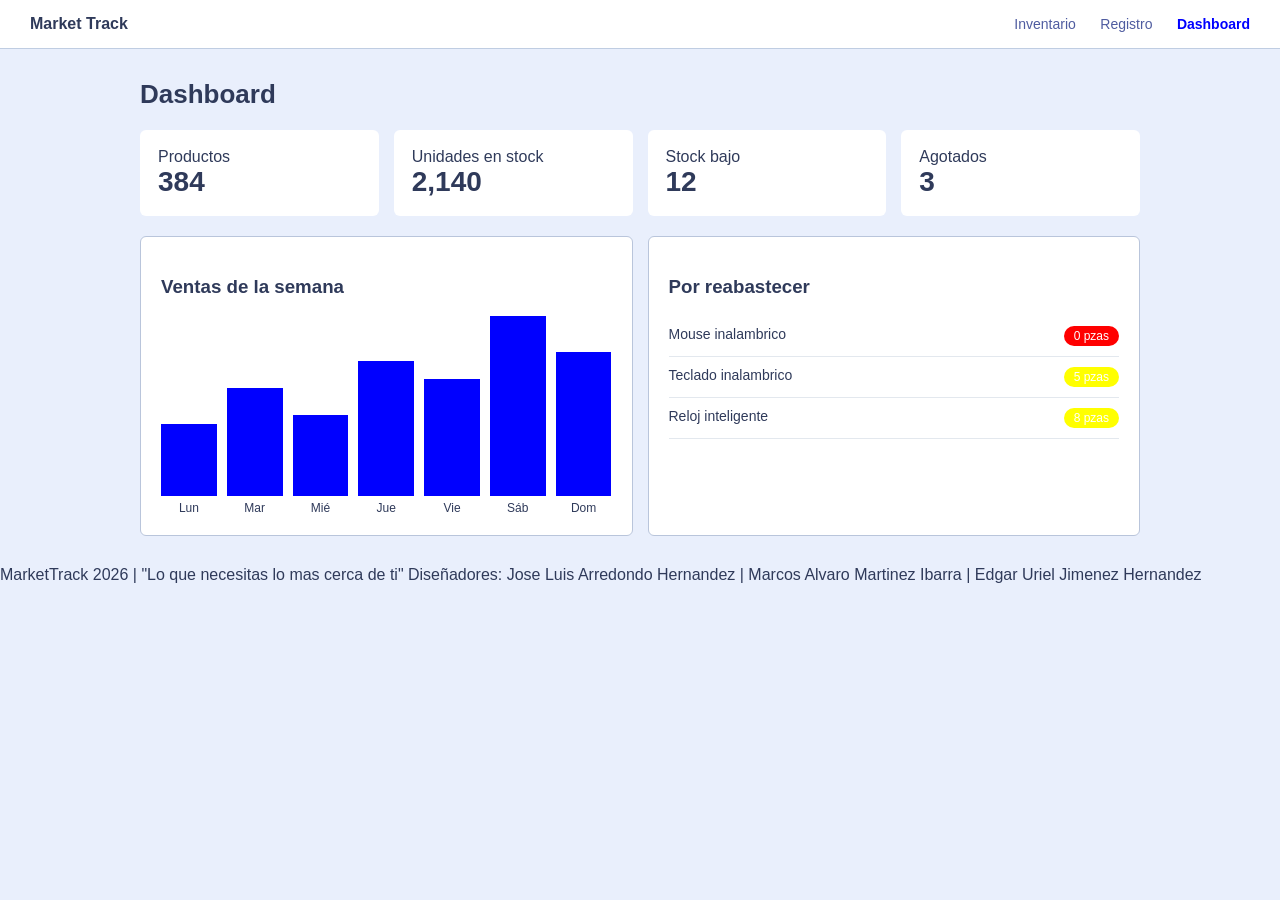
==== dashboard.html @ df6de274 "Add files via upload" ====
<!DOCTYPE html>
<html lang="es">
<head>
    <meta charset="utf-8">
    <meta name="viewport" content="width=device-width, initial-scale=1.0">
    <title>Dashboard</title>
    <link rel="stylesheet" href="../css/miEstilo.css">
</head>
<body>

    <header class="menu-superior">
        <div><span class=""></span><b>Market Track</b></div>
        <nav>
            <a href="inventario.html">Inventario</a>
            <a href="registro.html">Registro</a>
            <a href="dashboard.html" class="activo">Dashboard</a>
        </nav>
    </header>

    <main class="contenido">

        <h1>Dashboard</h1>

        <div class="tarjetas">
            <div class="tarjeta">Productos <strong>384</strong></div>
            <div class="tarjeta">Unidades en stock <strong>2,140</strong></div>
            <div class="tarjeta">Stock bajo <strong>12</strong></div>
            <div class="tarjeta">Agotados <strong>3</strong></div>
        </div>

        <div class="dos-columnas">

            <div class="caja">
                <h3>Ventas de la semana</h3>
                <div class="grafica">
                    <div class="barra" style="height: 40%"></div>
                    <div class="barra" style="height: 60%"></div>
                    <div class="barra" style="height: 45%"></div>
                    <div class="barra" style="height: 75%"></div>
                    <div class="barra" style="height: 65%"></div>
                    <div class="barra" style="height: 100%"></div>
                    <div class="barra" style="height: 80%"></div>
                </div>
                <div class="dias">
                    <span>Lun</span><span>Mar</span><span>Mié</span><span>Jue</span><span>Vie</span><span>Sáb</span><span>Dom</span>
                </div>
            </div>

            <div class="caja">
                <h3>Por reabastecer</h3>
                <div class="alerta"><span>Mouse inalambrico</span><span class="estado rojo">0 pzas</span></div>
                <div class="alerta"><span>Teclado inalambrico</span><span class="estado amarillo">5 pzas</span></div>
                <div class="alerta"><span>Reloj inteligente</span><span class="estado amarillo">8 pzas</span></div>
            </div>

        </div>

    </main>
    <footer class="bg-dark text-white py-4 mt-5">
    <div class="container text-center">
        <p>MarketTrack 2026 | "Lo que necesitas lo mas cerca de ti" Diseñadores: Jose Luis Arredondo Hernandez | Marcos Alvaro Martinez Ibarra | Edgar Uriel Jimenez Hernandez
            <div class="d-flex justify-content-center gap-4">
            <a href="#" class="fs-4 redes" title="Facebook">
                <i class="bi bi-facebook"></i>
            </a>
            <a href="#" class="fs-4 redes" title="Instagram">
                <i class="bi bi-instagram"></i>
            </a>
            <a href="#" class="fs-4 redes" title="WhatsApp">
                <i class="bi bi-whatsapp"></i>
            </a>
            <a href="#" class="fs-4 redes" title="TikTok">
                <i class="bi bi-tiktok"></i>
            </a>
        </div>
    </div>
        </p>
    </div>
</footer>
</body>
</html>
---- css/miEstilo.css ----
.logo{
    height: 48px;
    width: auto;
}

body {
    background-color: white;
    font-family: Arial, sans-serif;
}

footer a{
    color: white;
}

footer a:hover{
    color: blue;
}

.border {
    transition: 0.3s ease;
}

.border:hover {
    box-shadow: 0 5px 10px rgba(0,0,0,0.15);
}


.redes {
    color: white;
    background-color: transparent;
    width: 40px;
    height: 40px;
    display: flex;
    align-items: center;
    justify-content: center;
    border-radius: 50%;
    transition: 0.3s ease;
}

.redes:hover {
    color: Black;
    background-color: white;
    box-shadow: 0 0 10px rgba(0, 0, 0, 0.5);
}

body {
    font-family: Arial, sans-serif;
    color: #293f55;
    background-color: white;
}

.marca {
    background-color: Blue;
    color: white;
    padding: 5px 10px;
    border-radius: 4px;
    margin-right: 5px;
}

.menu span, .menu i {
    margin-left: 17px;
    font-size: 14px;
}

.presentacion {
    background-color: White;
}

h1 {
    font-size: 36px;
    font-weight: bold;
}

.foto-principal {
    background-color: White;
    height: 235px;
    display: flex;
    align-items: center;
    justify-content: center;
    color: Gray;
}

.foto-producto {
    background-color: White;
    height: 125px;
    display: flex;
    align-items: center;
    justify-content: center;
    color: Gray;
}

.card-body h6 {
    font-size: 14px;
}

.card-body p {
    font-weight: bold;
}

.pie {
    background-color: #153653;
}

.texto-azul {
    color: Blue;
}

.volver {
    font-size: 13px;
}

.caja-login {
    max-width: 480px;
    margin-top: 20px;
}

.campo {
    border: 1px solid Gray;
    padding: 10px;
    border-radius: 4px;
    color: #8793a0;
    font-size: 14px;
}

.seleccionado {
    border-bottom: 2px solid Blue;
    color: Blue;
    font-weight: bold;
}

.separador {
    border-top: 1px solid Gray;
    padding-top: 12px;
    font-size: 13px;
    color: #777;
}

.categorias p {
    margin: 10px 0;
}

.barra-precio {
    background-color: White;
    height: 5px;
    margin-top: 15px;
}

.barra-precio div {
    width: 65%;
    height: 5px;
    background-color: Blue;
}

.orden {
    border: 1px solid Gray;
    border-radius: 3px;
    padding: 6px 10px;
    font-size: 13px;
}

.numeroactual {
    background-color: Blue;
    padding: 6px 10px;
    border-radius: 3px;
    color: white;
}

@media (max-width: 600px) {
    h1 {
    font-size: 28px;
   
} .menu span {
    margin-left: 6px;
    font-size: 11px;
   
} .foto-producto {
    height: 110px;
   
}
}

body {
    font-family: Arial, sans-serif;
    color: rgb(47, 58, 90);
    background-color: rgb(233, 239, 252);
    margin: 0;
}

h1 {
    font-size: 26px;
}

.menu-superior {
    background-color: white;
    border-bottom: 1px solid rgb(191, 205, 226);
    padding: 15px 30px;
    display: flex;
    justify-content: space-between;
    align-items: center;
}

.marca {
    background-color: blue;
    color: white;
    padding: 5px 10px;
    border-radius: 4px;
    margin-right: 5px;
}

.menu-superior a {
    margin-left: 20px;
    color: rgb(79, 92, 160);
    text-decoration: none;
    font-size: 14px;
}

.menu-superior a.activo {
    color: blue;
    font-weight: bold;
}


.contenido {
    max-width: 1000px;
    margin: 30px auto;
    padding: 0 20px;
}

.encabezado {
    display: flex;
    justify-content: space-between;
    align-items: center;
}

.caja {
    background-color: white;
    border: 1px solid rgb(185, 197, 219);
    border-radius: 6px;
    padding: 20px;
    margin-top: 20px;
}


.boton {
    background-color: blue;
    color: white;
    padding: 10px 18px;
    border: none;
    border-radius: 4px;
    font-size: 14px;
    text-decoration: none;
    cursor: pointer;
}

.boton-gris {
    background-color: white;
    color: rgb(66, 77, 139);
    border: 1px solid rgb(230, 241, 255);
}

table {
    width: 100%;
    border-collapse: collapse;
    background-color: white;
    margin-top: 20px;
}

th, td {
    padding: 12px;
    text-align: left;
    border-bottom: 1px solid rgb(230, 241, 255);
    font-size: 14px;
}

th {
    background-color: rgb(221, 233, 248);
}

.estado {
    padding: 3px 10px;
    border-radius: 12px;
    font-size: 12px;
    color: white;
}

.verde{
     background-color: greenyellow; }
.amarillo{
     background-color: yellow; }
.rojo{
     background-color: red; }

label {
    display: block;
    margin-bottom: 5px;
    font-size: 14px;
}

input, select, textarea {
    width: 100%;
    padding: 10px;
    border: 1px solid rgb(225, 236, 236);
    border-radius: 4px;
    margin-bottom: 15px;
    box-sizing: border-box;
    font-size: 14px;
}

.botones-form {
    display: flex;
    justify-content: flex-end;
    gap: 10px;
}

.tarjetas {
    display: flex;
    gap: 15px;
    flex-wrap: wrap;
    margin-top: 20px;
}

.tarjeta {
    flex: 1;
    min-width: 180px;
    background-color: white;
    padding: 18px;
    border-radius: 6px;
}

.tarjeta strong {
    display: block;
    font-size: 28px;
}

.dos-columnas {
    display: flex;
    gap: 15px;
    flex-wrap: wrap;
}

.dos-columnas .caja {
    flex: 1;
    min-width: 280px;
}

.grafica {
    display: flex;
    align-items: flex-end;
    gap: 10px;
    height: 180px;
    border-bottom: 1px white;
}

.barra {
    flex: 1;
    background-color: blue;
}

.dias {
    display: flex;
    gap: 10px;
    font-size: 12px;
    margin-top: 5px;
}

.dias span {
    flex: 1;
    text-align: center;
}

.alerta {
    display: flex;
    justify-content: space-between;
    padding: 10px 0;
    border-bottom: 1px solid #e3e8ee;
    font-size: 14px;
}
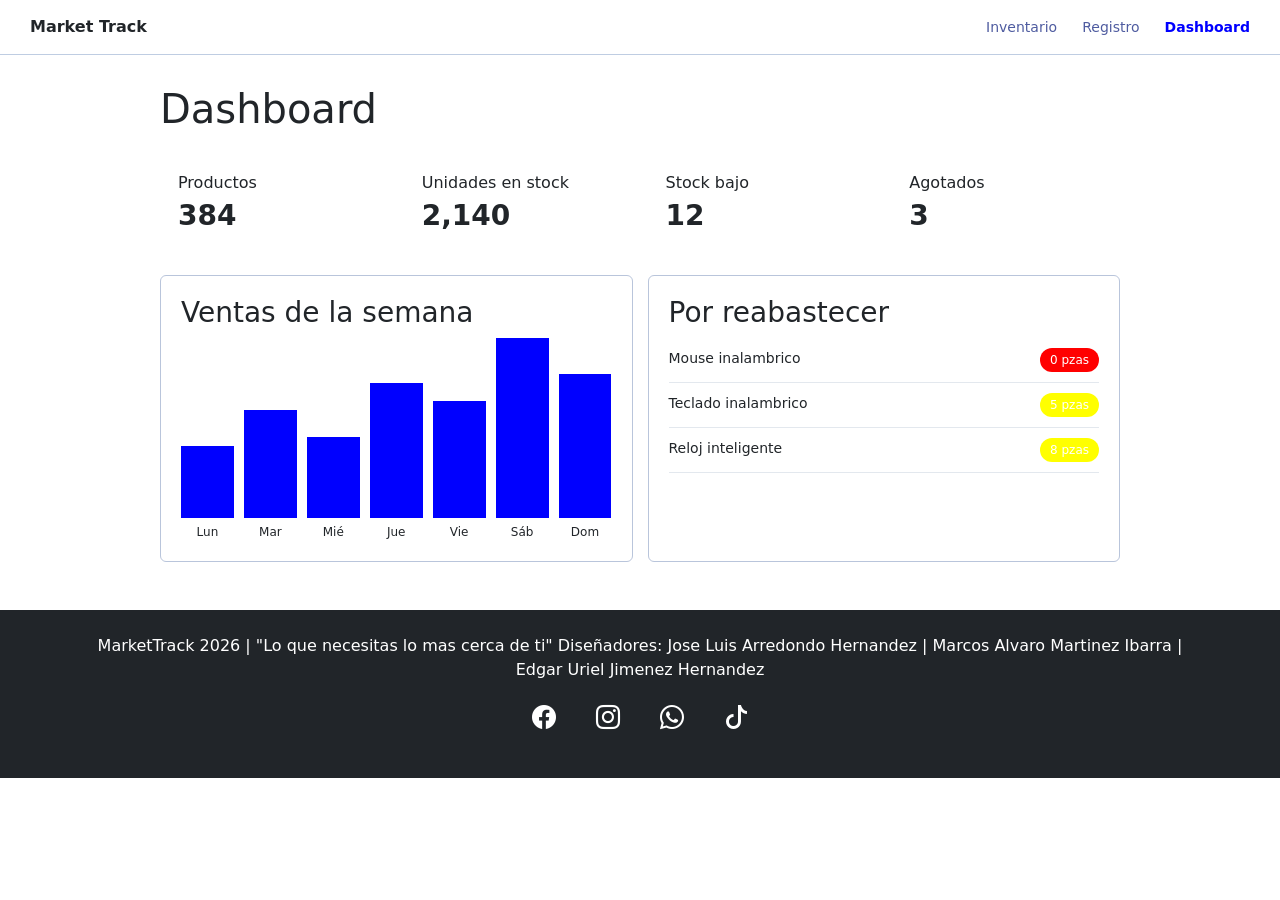
==== commit d45dc2f8: "Add files via upload" ====
--- a/dashboard.html
+++ b/dashboard.html
@@ -5,6 +5,8 @@
     <meta name="viewport" content="width=device-width, initial-scale=1.0">
     <title>Dashboard</title>
     <link rel="stylesheet" href="../css/miEstilo.css">
+    <link rel="stylesheet" href="https://cdn.jsdelivr.net/npm/bootstrap@5.3.8/dist/css/bootstrap.min.css">
+    <link rel="stylesheet" href="https://cdn.jsdelivr.net/npm/bootstrap-icons@1.13.2/font/bootstrap-icons.min.css">
 </head>
 <body>
 
@@ -77,5 +79,6 @@
         </p>
     </div>
 </footer>
+<script src="https://cdn.jsdelivr.net/npm/bootstrap@5.3.8/dist/js/bootstrap.bundle.min.js"></script>
 </body>
 </html>
